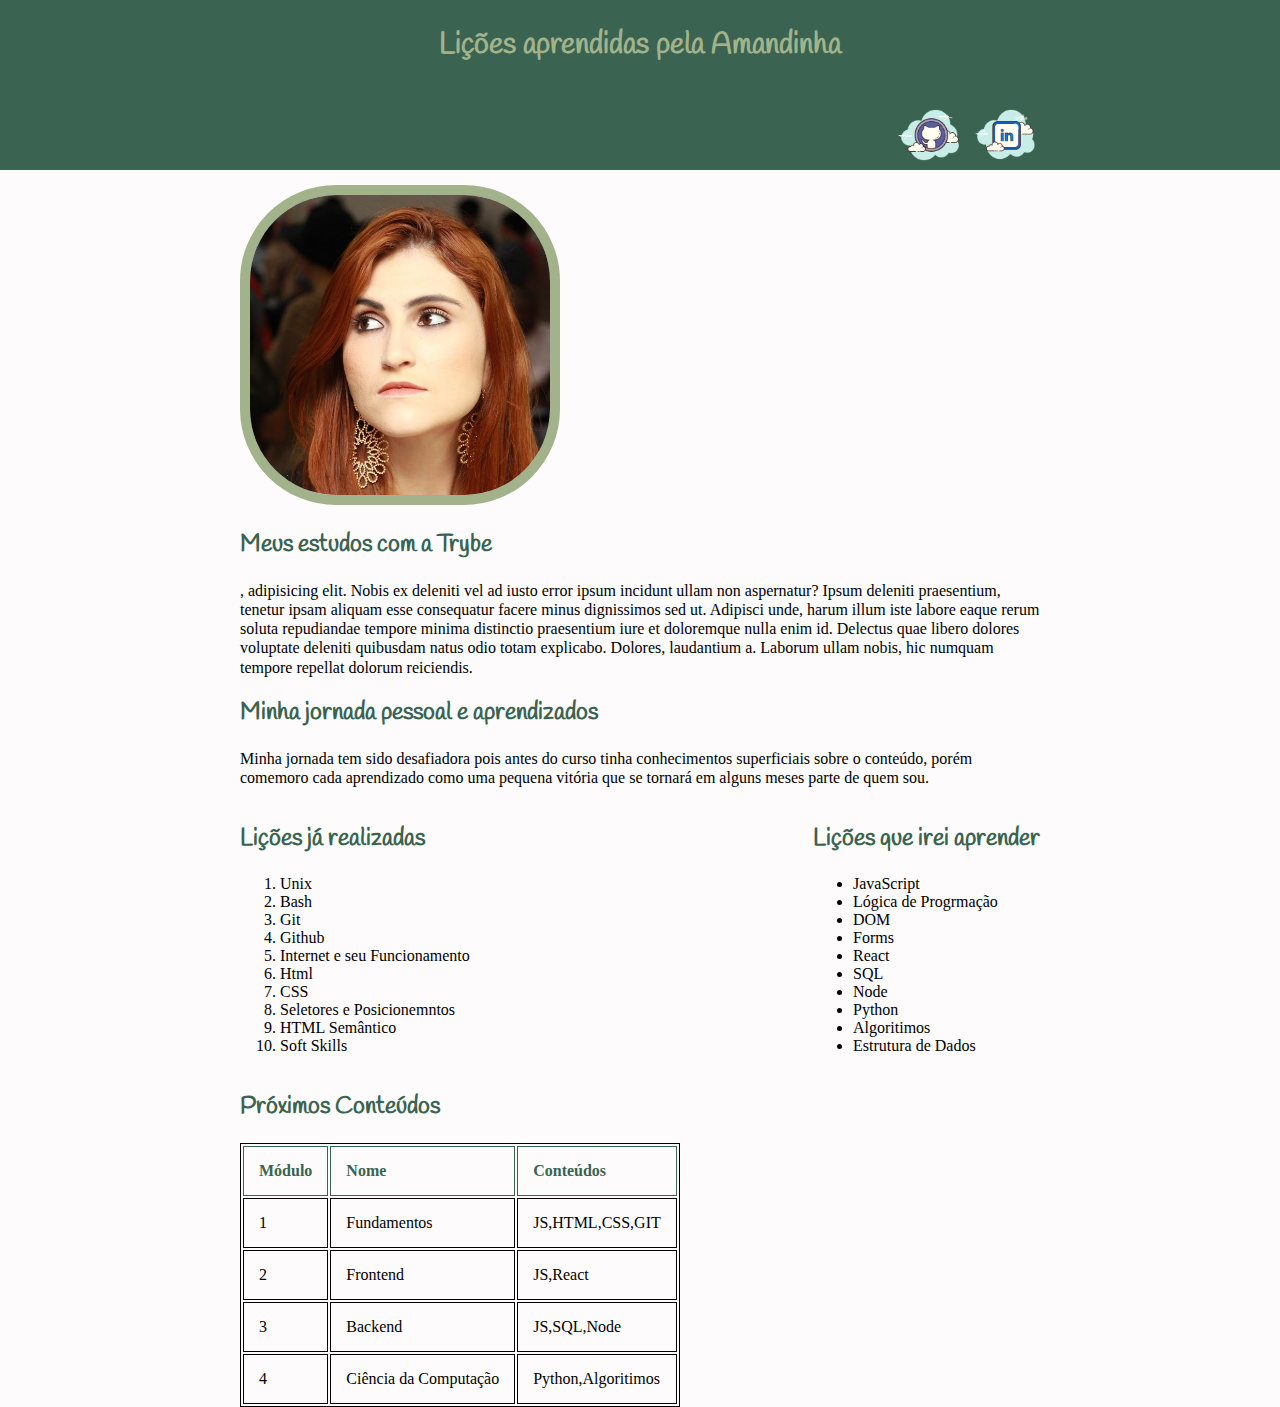
==== projeto-01/index.html @ cc5f2c8d "Adicionando Projeto 1 e estilo ao portfólio" ====
<!DOCTYPE html>
<html lang="en">
<head>
    <meta charset="UTF-8">
    <meta http-equiv="X-UA-Compatible" content="IE=edge">
    <meta name="viewport" content="width=device-width, initial-scale=1.0">
    <title>Lessons Learned | Amanda Almeida Chagas</title>
    <link rel="stylesheet" href="style.css">  
    <link rel="preconnect" href="https://fonts.googleapis.com">
    <link rel="preconnect" href="https://fonts.gstatic.com" crossorigin>
    <link href="https://fonts.googleapis.com/css2?family=Handlee&display=swap" rel="stylesheet">
</head>
<body>

    <header id="cabecalho">
        <div class="wrapper">

            <h1 id="titulo"> Lições aprendidas pela Amandinha </h1>
            <nav class="redes-sociais">
                <a class="social-icon" target="_blank" href="https://github.com/amandaalmeidachagas/amandaalmeidachagas.github.io"><img src="foto/github.png" alt="github" height="70px"></a>
                <a class="social-icon" target="_blank" href="https://www.linkedin.com/in/amanda-almeida-chagas/"><img src="foto/linkedin.png" alt="Linkedin" height="70px"></a>
            </nav>
        </div>  
    </header>
    
    <section id="section" class="wrapper">
        <div>
            <img id="minha_foto" src="foto/minha_foto.JPG" alt="Foto_Amanda_Almeida_Chagas"height="300px" width="300px">
        </div>
        <article>
            <h2>Meus estudos com a Trybe </h2>
            <p> , adipisicing elit. Nobis ex deleniti vel ad iusto error ipsum incidunt ullam non aspernatur? Ipsum deleniti praesentium, tenetur ipsam aliquam esse consequatur facere minus dignissimos sed ut. Adipisci unde, harum illum iste labore eaque rerum soluta repudiandae tempore minima distinctio praesentium iure et doloremque nulla enim id. Delectus quae libero dolores voluptate deleniti quibusdam natus odio totam explicabo. Dolores, laudantium a. Laborum ullam nobis, hic numquam tempore repellat dolorum reiciendis. </p>
        </article>
        <aside> 
            <h2>Minha jornada pessoal e aprendizados </h2>
            <p>Minha jornada tem sido desafiadora pois antes do curso tinha conhecimentos superficiais sobre o conteúdo, porém comemoro cada aprendizado como uma pequena vitória que se tornará em alguns meses parte de quem sou.</p>
        </aside>
        <div class="licoes">
           <div class="licao lado-esquerdo">
               <h2>Lições já realizadas</h2>
                <ol id="licoes_aprendidas">
                    <li>Unix</li>
                    <li>Bash</li>
                    <li>Git</li>
                    <li>Github</li>
                    <li>Internet e seu Funcionamento</li>
                    <li>Html</li>
                    <li>CSS</li>
                    <li>Seletores e Posicionemntos</li>
                    <li>HTML Semântico</li>
                    <li>Soft Skills</li>
                </ol>
           </div>
           <div class="licao lado-direito">
            <h2>Lições que irei aprender</h2>
            <ul id="licoes_a_aprender">
                <li>JavaScript</li>
                <li>Lógica de Progrmação</li>
                <li>DOM</li>
                <li>Forms</li>
                <li>React</li>
                <li>SQL</li>
                <li>Node</li>
                <li>Python</li>
                <li>Algoritimos</li>
                <li>Estrutura de Dados</li>
            </ul>
           </div>            
        </div>
      <div>
          <h2>Próximos Conteúdos</h2>


          <table>
              <thead>
                  <tr>
                  <th>Módulo</th>
                  <th>Nome</th>
                  <th>Conteúdos</th>
                </tr>
              </thead>
              <tbody>
                  <tr>
                      <td>1</td>
                      <td>Fundamentos</td>
                      <td>JS,HTML,CSS,GIT</td>
                  </tr>
                  <tr>
                      <td>2</td>
                      <td>Frontend</td>
                      <td>JS,React</td>
                    </tr>
                  <tr>
                    <td>3</td>
                    <td>Backend</td>
                    <td>JS,SQL,Node</td>
                  </tr>
                  <tr>
                    <td>4</td>
                    <td>Ciência da Computação</td>
                    <td>Python,Algoritimos</td>
                  </tr>
              </tbody>
          </table>
      </div>


    </section>
    
    <footer id="rodape"></footer>

    
</body>
</html>
---- projeto-01/style.css ----
body {
  background-color: rgb(253, 251, 251);
  margin: 0;
}

h1 , h2 {
  font-family: Handlee, cursive;
}

#cabecalho {
  background-color: rgb(58, 99, 81);
  position: fixed;
  top: 0;
  width: 100%;
}

p {
  line-height: 120%;
}

#section {
  margin-top: 185px;
}

.wrapper {
  margin: 0 auto;
  max-width: 800px;
}

.social-icon {
  display: inline-flex;
  justify-content: center;
  align-items: center;
  margin-left: 5px;
}

.redes-sociais {
  display: flex;
  justify-content: end;
  align-items: center;
}

h2 {
  color: rgb(58, 99, 81);
}

.licoes {
  display: flex;
  justify-content: space-between;
}

#titulo {
  font-size: 30px;
  color: rgb(162, 179, 139);
  padding: 5px 0;
  margin-top: 20px;
  margin-bottom: 30px;
  text-align: center;
}

#minha_foto {
  border-radius: 30%;
  object-fit: cover;
  object-position: top;
  border: 10px solid rgb(162, 179, 139);
}
table,th,td{
  border:1px solid;
}
th , td {padding: 15px;
        text-align: left;

}
th{
  color:rgb(58, 99, 81); ;
}
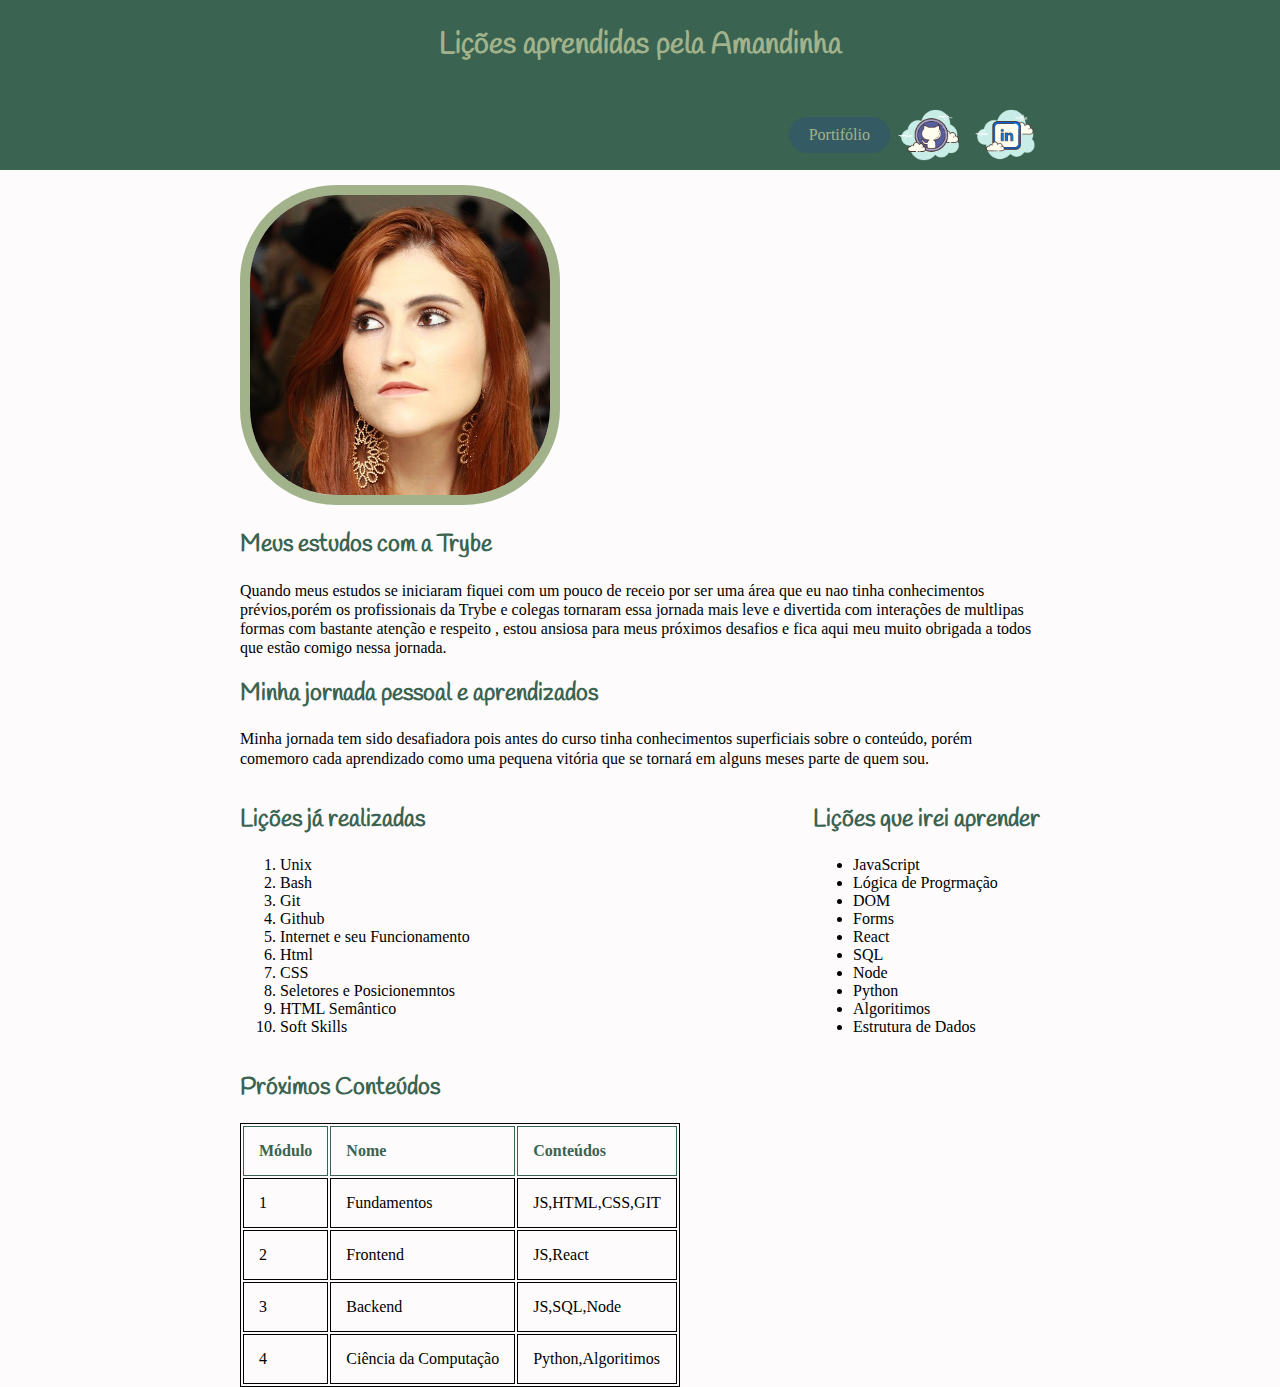
==== commit 0937052c: "últimas alterações do projeto 01" ====
--- a/projeto-01/index.html
+++ b/projeto-01/index.html
@@ -17,9 +17,10 @@
 
             <h1 id="titulo"> Lições aprendidas pela Amandinha </h1>
             <nav class="redes-sociais">
-                <a class="social-icon" target="_blank" href="https://github.com/amandaalmeidachagas/amandaalmeidachagas.github.io"><img src="foto/github.png" alt="github" height="70px"></a>
+                <a class="button" target="_blank" href="https://amandaalmeidachagas.github.io "> Portifólio</a>
+                <a class="social-icon" target="_blank" href="https://github.com/amandaalmeidachagas/"><img src="foto/github.png" alt="github" height="70px"></a>
                 <a class="social-icon" target="_blank" href="https://www.linkedin.com/in/amanda-almeida-chagas/"><img src="foto/linkedin.png" alt="Linkedin" height="70px"></a>
-            </nav>
+                </nav>
         </div>  
     </header>
     
@@ -29,7 +30,7 @@
         </div>
         <article>
             <h2>Meus estudos com a Trybe </h2>
-            <p> , adipisicing elit. Nobis ex deleniti vel ad iusto error ipsum incidunt ullam non aspernatur? Ipsum deleniti praesentium, tenetur ipsam aliquam esse consequatur facere minus dignissimos sed ut. Adipisci unde, harum illum iste labore eaque rerum soluta repudiandae tempore minima distinctio praesentium iure et doloremque nulla enim id. Delectus quae libero dolores voluptate deleniti quibusdam natus odio totam explicabo. Dolores, laudantium a. Laborum ullam nobis, hic numquam tempore repellat dolorum reiciendis. </p>
+            <p>Quando meus estudos se iniciaram fiquei com um pouco de receio por ser uma área que eu nao tinha conhecimentos prévios,porém os profissionais da Trybe e colegas tornaram essa jornada mais leve e divertida com interações de multlipas formas com bastante atenção e respeito , estou ansiosa para meus próximos desafios e fica aqui meu muito obrigada a todos que estão comigo nessa jornada.  </p>
         </article>
         <aside> 
             <h2>Minha jornada pessoal e aprendizados </h2>
--- a/projeto-01/style.css
+++ b/projeto-01/style.css
@@ -13,7 +13,15 @@
   top: 0;
   width: 100%;
 }
+.button {
 
+    display: inline-block;
+    padding: 9px 20px;
+    background-color:#345B63;
+    color: rgb(162, 179, 139);;
+    border-radius: 30px;
+    text-decoration: none;
+}
 p {
   line-height: 120%;
 }
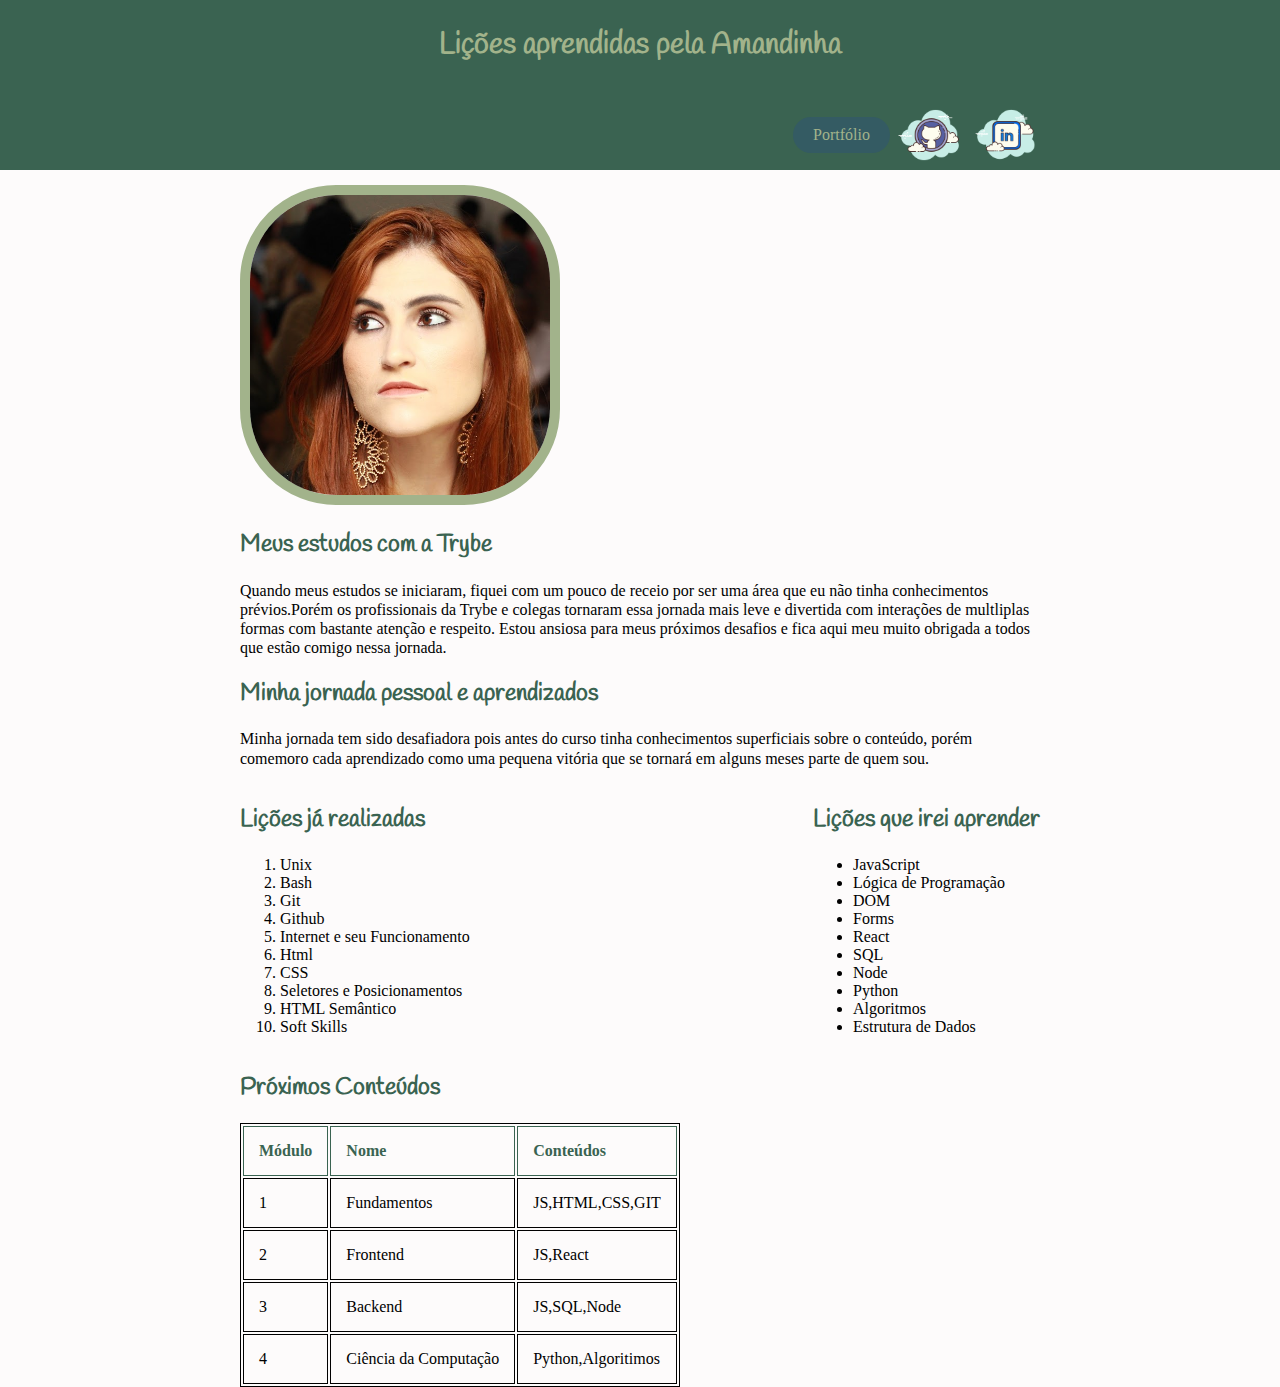
==== commit e5486e74: "Correção ortógrafica" ====
--- a/projeto-01/index.html
+++ b/projeto-01/index.html
@@ -17,7 +17,7 @@
 
             <h1 id="titulo"> Lições aprendidas pela Amandinha </h1>
             <nav class="redes-sociais">
-                <a class="button" target="_blank" href="https://amandaalmeidachagas.github.io "> Portifólio</a>
+                <a class="button" target="_blank" href="https://amandaalmeidachagas.github.io "> Portfólio</a>
                 <a class="social-icon" target="_blank" href="https://github.com/amandaalmeidachagas/"><img src="foto/github.png" alt="github" height="70px"></a>
                 <a class="social-icon" target="_blank" href="https://www.linkedin.com/in/amanda-almeida-chagas/"><img src="foto/linkedin.png" alt="Linkedin" height="70px"></a>
                 </nav>
@@ -30,7 +30,7 @@
         </div>
         <article>
             <h2>Meus estudos com a Trybe </h2>
-            <p>Quando meus estudos se iniciaram fiquei com um pouco de receio por ser uma área que eu nao tinha conhecimentos prévios,porém os profissionais da Trybe e colegas tornaram essa jornada mais leve e divertida com interações de multlipas formas com bastante atenção e respeito , estou ansiosa para meus próximos desafios e fica aqui meu muito obrigada a todos que estão comigo nessa jornada.  </p>
+            <p>Quando meus estudos se iniciaram, fiquei com um pouco de receio por ser uma área que eu não tinha conhecimentos prévios.Porém os profissionais da Trybe e colegas tornaram essa jornada mais leve e divertida com interações de multliplas formas com bastante atenção e respeito. Estou ansiosa para meus próximos desafios e fica aqui meu muito obrigada a todos que estão comigo nessa jornada.  </p>
         </article>
         <aside> 
             <h2>Minha jornada pessoal e aprendizados </h2>
@@ -47,7 +47,7 @@
                     <li>Internet e seu Funcionamento</li>
                     <li>Html</li>
                     <li>CSS</li>
-                    <li>Seletores e Posicionemntos</li>
+                    <li>Seletores e Posicionamentos</li>
                     <li>HTML Semântico</li>
                     <li>Soft Skills</li>
                 </ol>
@@ -56,14 +56,14 @@
             <h2>Lições que irei aprender</h2>
             <ul id="licoes_a_aprender">
                 <li>JavaScript</li>
-                <li>Lógica de Progrmação</li>
+                <li>Lógica de Programação</li>
                 <li>DOM</li>
                 <li>Forms</li>
                 <li>React</li>
                 <li>SQL</li>
                 <li>Node</li>
                 <li>Python</li>
-                <li>Algoritimos</li>
+                <li>Algoritmos</li>
                 <li>Estrutura de Dados</li>
             </ul>
            </div>            
